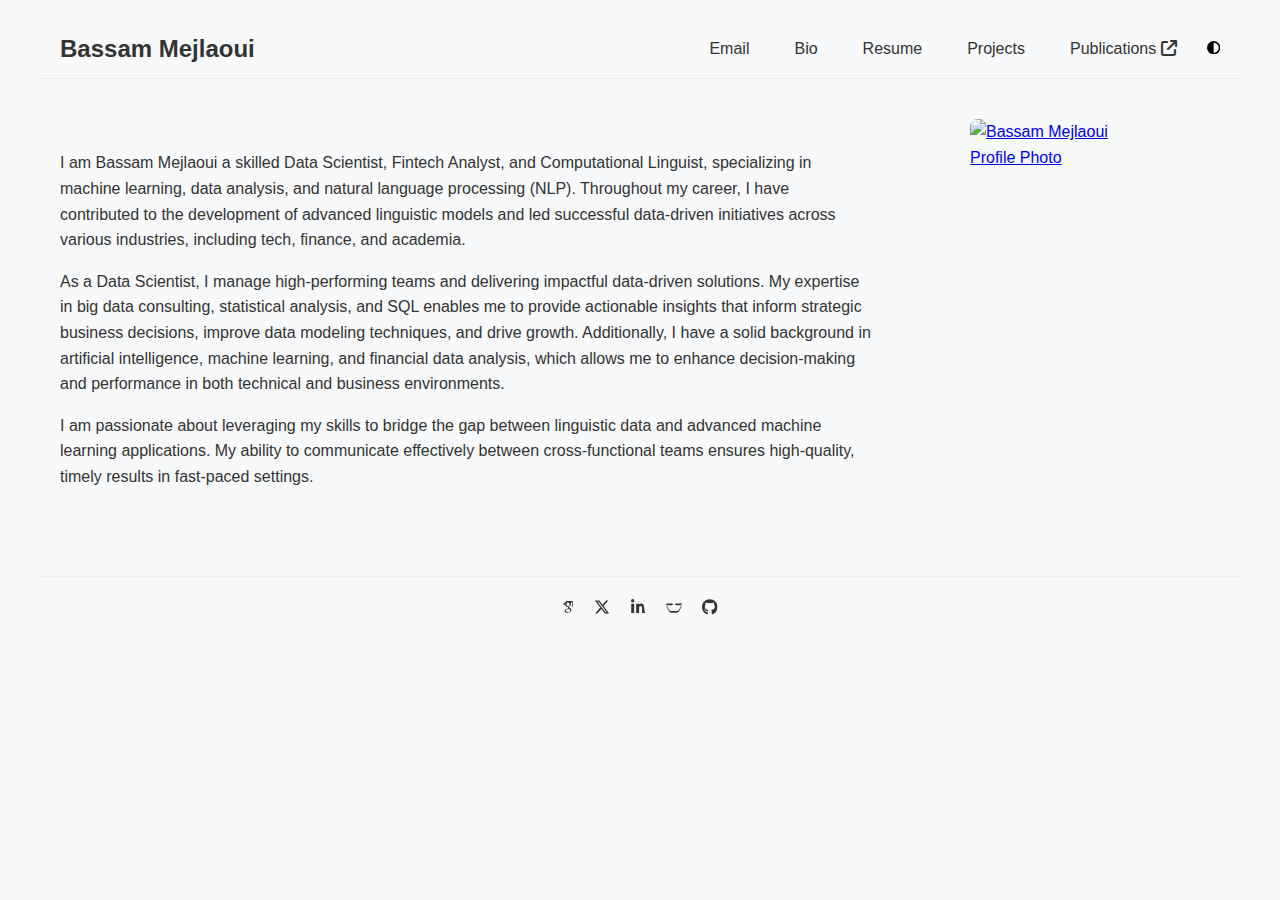
==== bio.html @ 674f1257 "Rename Bio.html to bio.html" ====
<!DOCTYPE html>
<html lang="en" data-theme="light">
<head>
    <meta charset="UTF-8">
    <meta name="viewport" content="width=device-width, initial-scale=1.0">
    <title>Bassam Mejlaoui - Bio</title>
    <link rel="stylesheet" href="stylesheet.css">
    <link rel="icon" type="image/png" href="images/seal_icon.png">
    <link rel="stylesheet" href="https://cdnjs.cloudflare.com/ajax/libs/font-awesome/6.6.0/css/all.min.css">
    <style>
        /* CSS Variables for Light and Dark Mode */
        :root {
            --bg-color: #f8f9fa;
            --text-color: #333;
            --nav-bg: #f8f9fa;
              --highlight-color: #007bff;
        }

        [data-theme="dark"] {
           --bg-color: #1a1a1a;
           --text-color: #e0e0e0;
           --nav-bg: #333;
               --highlight-color: #66b3ff;
        }
        body {
            font-family: sans-serif;
            margin: 0;
              display: flex;
            flex-direction: column;
              min-height: 100vh;
           background-color: var(--bg-color); /* Use the CSS variable */
             color: var(--text-color); /* Use the CSS variable */
               transition: background-color 0.3s, color 0.3s; /* Smooth transition */
        }

       main{
         flex: 1;
        }

        .container {
             max-width: 1200px;
            margin: 0 auto;
            padding: 20px;
        }

        .nav {
              background-color: var(--nav-bg); /* Light background for the nav */
            padding: 10px 20px;
         transition: background-color 0.3s;
        }
        .nav-content {
             display: flex;
             justify-content: space-between;
             align-items: center;
        }
        .nav-title {
            font-size: 1.5em;
            font-weight: bold;
            color: var(--text-color); /* Use the CSS variable */
            text-decoration: none;
            transition: color 0.3s;
        }
           .nav-links {
            display: flex;
            align-items: center;
        }


        .nav-link {
            text-decoration: none;
             color: var(--text-color); /* Use the CSS variable */
              padding: 0 15px;
               transition: color 0.3s;
        }

        .theme-toggle{
           background: none;
           border: none;
          cursor: pointer;
        }

         .content {
            padding: 20px;
            text-align: left;
        }

        .profile {
          display: flex;
          flex-direction: column;
          align-items: center;
        }

        .profile-text {
           text-align: center;
           padding-bottom: 20px;
        }

          .profile-image-link{
           max-width: 200px;
            width: 100%;
            margin-top: 10px;
            display: block;
          }

           .profile-image-link img {
            max-width: 100%;
            height: auto;
            border-radius: 8px;
         }

         .research {
           padding: 20px;
        }

        .footer {
              background-color: var(--nav-bg); /* Light footer background */
            padding: 20px;
            text-align: center;
          margin-top: auto;
            transition: background-color 0.3s;
        }


        .footer-icons{
          display: flex;
          justify-content: center;
          gap: 20px;
        }
          .footer a{
             color: var(--text-color);
        }

           .highlight {
             font-weight: bold;
            color: var(--highlight-color); /* A highlight color */
            transition: color 0.3s;
           }
        /* Responsive styles */
        @media (min-width: 768px) {
            .container {
                padding: 20px 40px;
            }
             .nav-content {
                display: flex;
                justify-content: space-between;
                align-items: center;
            }
           .nav-links {
            display: flex;
            align-items: center;
        }
             .profile{
             flex-direction: row;
               align-items: flex-start;
              gap: 40px;
             }

             .profile-text{
                text-align: left;
                 padding-bottom: 0;
               }

              .profile-image-link{
                margin-top: 0px;
               max-width: 250px;
               }
        }


         @media (max-width: 600px) {
          .nav-links {
           flex-direction: column;
           align-items: flex-start;
          }
          .nav-link {
            padding: 10px 0px;
           }
          .footer-icons {
              flex-direction: column;
              gap: 10px;
          }
          }
    </style>
</head>
<body class="antialiased">
    <main class="container">
        <nav class="nav">
            <div class="nav-content">
                <a href="/" class="nav-title"> Bassam Mejlaoui </a>
                 <div class="nav-links">
                 <a href="mailto:Bassam.mejlaoui@uit.ac.ma" class="nav-link">
                    Email
                 </a>
                <a href="bio.html" class="nav-link">Bio</a>
                <a href="data/BassamMejlaoui-Resume.pdf" class="nav-link">Resume</a>
                </a>
		<a href="https://www.datascienceportfol.io/BassamMejlaoui" class="nav-link">Projects</a>
                <a href="https://medium.com/@bassammejlaoui" target="_blank" class="nav-link">
                    Publications <i class="text-xs fas fa-external-link pl-1"></i>
                </a>
                <button id="theme-toggle" aria-label="Toggle theme"
                        class="theme-toggle">
                    <svg width="1em" height="1em" viewBox="0 0 512 512"
                         class="h-[14px] w-[14px] text-[#1c1c1c] dark:text-[#D4D4D4]" data-icon="fa6-solid:circle-half-stroke">
                        <symbol id="ai:fa6-solid:circle-half-stroke">
                            <path fill="currentColor"
                                  d="M448 256c0-106-86-192-192-192v384c106 0 192-86 192-192M0 256a256 256 0 1 1 512 0a256 256 0 1 1-512 0"/>
                        </symbol>
                        <use xlink:href="#ai:fa6-solid:circle-half-stroke"></use>
                    </svg>
                </button>
              </div>
            </div>
        </nav>
        <section class="content">
            <div class="profile">
              <div class="profile-text">
                   <p style="text-align:center">
                    <p>I am Bassam Mejlaoui a skilled Data Scientist, Fintech Analyst, and Computational Linguist, specializing in machine learning, data analysis, and natural language processing (NLP). Throughout my career, I have contributed to the development of advanced linguistic models and led successful data-driven initiatives across various industries, including tech, finance, and academia.</p>

                    <p>As a  Data Scientist, I manage high-performing teams and delivering impactful data-driven solutions. My expertise in big data consulting, statistical analysis, and SQL enables me to provide actionable insights that inform strategic business decisions, improve data modeling techniques, and drive growth. Additionally, I have a solid background in artificial intelligence, machine learning, and financial data analysis, which allows me to enhance decision-making and performance in both technical and business environments.</p>

                    <p>I am passionate about leveraging my skills to bridge the gap between linguistic data and advanced machine learning applications. My ability to communicate effectively between cross-functional teams ensures high-quality, timely results in fast-paced settings.</p>
                    </p>
                </div>
                 <a href="images/bassammejlaoui.jpg" class="profile-image-link">
                    <img src="images/bassammejlaoui.png" alt="Bassam Mejlaoui Profile Photo">
                 </a>

            </div>
        </section>
         <footer class="footer">
            <div class="footer-icons">
                  <a href="https://scholar.google.com/citations?user=mGORgt4AAAAJ&hl=en" target="_blank"
               rel="noopener noreferrer" >
                <svg width="0.75em" height="1em" viewBox="0 0 384 512"
                     data-icon="academicons:google-scholar">
                    <symbol id="ai:academicons:google-scholar">
                        <path fill="currentColor"
                              d="M343.759 106.662V79.43L363.524 64h-213.89L20.476 176.274h85.656a82 82 0 0 0-.219 6.225c0 20.845 7.22 38.087 21.672 51.861c14.453 13.797 32.252 20.648 53.327 20.648c4.923 0 9.75-.368 14.438-1.024c-2.907 6.5-4.374 12.523-4.374 18.142c0 9.875 4.499 20.43 13.467 31.642c-39.234 2.67-68.061 9.732-86.437 21.163c-10.531 6.5-19 14.704-25.39 24.531c-6.391 9.9-9.578 20.515-9.578 31.962c0 9.648 2.062 18.336 6.219 26.062c4.156 7.726 9.578 14.07 16.312 18.984c6.718 4.968 14.469 9.101 23.219 12.469c8.734 3.344 17.406 5.718 26.061 7.062A167 167 0 0 0 180.555 448c13.469 0 26.953-1.734 40.547-5.187c13.562-3.485 26.28-8.642 38.171-15.493c11.86-6.805 21.515-16.086 28.922-27.718c7.39-11.68 11.094-24.805 11.094-39.336c0-11.016-2.25-21.039-6.75-30.14c-4.468-9.073-9.938-16.542-16.452-22.345c-6.501-5.813-13-11.155-19.516-15.968c-6.5-4.845-12-9.75-16.468-14.813c-4.485-5.046-6.735-10.054-6.735-14.984c0-4.921 1.734-9.672 5.216-14.265c3.455-4.61 7.674-9.048 12.61-13.306c4.937-4.25 9.875-8.968 14.796-14.133c4.922-5.147 9.141-11.827 12.61-20.008c3.485-8.18 5.203-17.445 5.203-27.757c0-13.453-2.547-24.46-7.547-33.314c-.594-1.022-1.218-1.803-1.875-3.022l56.907-46.672v17.119c-7.393.93-6.624 5.345-6.624 10.635V245.96c0 5.958 4.875 10.834 10.834 10.834h3.989c5.958 0 10.833-4.875 10.833-10.834V117.293c0-5.277.778-9.688-6.561-10.63m-107.36 222.48c1.14.75 3.704 2.78 7.718 6.038c4.05 3.243 6.797 5.695 8.266 7.414a444 444 0 0 1 6.376 7.547c2.813 3.375 4.718 6.304 5.718 8.734q1.5 3.717 3.047 8.946a38.3 38.3 0 0 1 1.485 10.562c0 17.048-6.564 29.68-19.656 37.859c-13.125 8.18-28.767 12.274-46.938 12.274c-9.187 0-18.203-1.093-27.063-3.196c-8.843-2.116-17.311-5.336-25.39-9.601c-8.078-4.258-14.577-10.204-19.5-17.797c-4.938-7.64-7.407-16.415-7.407-26.25c0-10.32 2.797-19.29 8.422-26.906c5.594-7.625 12.938-13.391 22.032-17.315c9.063-3.946 18.25-6.742 27.562-8.398a158 158 0 0 1 28.438-2.555c4.47 0 7.936.25 10.405.696c.455.219 3.032 2.07 7.735 5.563c4.704 3.462 7.625 5.595 8.75 6.384zm-3.359-100.579c-7.406 8.86-17.734 13.288-30.953 13.288c-11.86 0-22.298-4.764-31.266-14.312c-9-9.523-15.422-20.328-19.344-32.43c-3.937-12.109-5.906-23.984-5.906-35.648q.002-20.54 10.781-34.976c7.187-9.65 17.5-14.485 30.938-14.485c11.875 0 22.374 5.038 31.437 15.157c9.094 10.085 15.61 21.413 19.517 33.968c3.922 12.54 5.873 24.53 5.873 35.984c0 13.446-3.702 24.61-11.076 33.454z" />
                    </symbol>
                    <use xlink:href="#ai:academicons:google-scholar"></use>
                </svg>
            </a>
             <a href="https://x.com/bassamejlaoui" target="_blank" rel="noopener noreferrer">
                <svg width="1em" height="1em" viewBox="0 0 512 512"
                     data-icon="fa6-brands:x-twitter">
                    <symbol id="ai:fa6-brands:x-twitter">
                        <path fill="currentColor"
                              d="M389.2 48h70.6L305.6 224.2L487 464H345L233.7 318.6L106.5 464H35.8l164.9-188.5L26.8 48h145.6l100.5 132.9zm-24.8 373.8h39.1L151.1 88h-42z"/>
                    </symbol>
                    <use xlink:href="#ai:fa6-brands:x-twitter"></use>
                </svg>
            </a>
             <a href="https://www.linkedin.com/in/bassam-mejlaoui/" target="_blank" rel="noopener noreferrer">
                <svg width="1em" height="1em" viewBox="0 0 448 512" data-icon="fa6-brands:linkedin">
                    <symbol id="ai:fa6-brands:linkedin">
                        <path fill="currentColor" d="M100.28 448H7.4V148.9h92.88zM53.79 108.1C24.09 108.1 0 83.5 0 53.8a53.79 53.79 0 0 1 107.58 0c0 29.7-24.1 54.3-53.79 54.3zM447.9 448h-92.8V302.4c0-34.7-.7-79.2-48.29-79.2-48.29 0-48.29 45.4-48.29 79.2V448h-92.8V148.9h92.8v26.1c12.3-14.4 35.5-35 67.8-35 48.8 0 85 32.1 85 85.1z"/>
                    </symbol>
                    <use xlink:href="#ai:fa6-brands:linkedin"></use>
                </svg>
            </a>
		                 <a href="https://leetcode.com/u/Basmej/" target="_blank" rel="noopener noreferrer">
                 <svg width="1em" height="1em" viewBox="0 0 512 512" data-icon="fa6-solid:code">
                   <symbol id="ai:fa6-solid:code"><path fill="currentColor" d="M498 197.7L414.6 341.8c-14.3 24.8-40.6 39.9-68.3 39.9H165.7c-27.7 0-54-15.1-68.3-39.9L14 197.7c-14.5-25.1-1.8-57.2 28.5-57.2H186.6c9.6 0 19.1 4.6 25.5 12.4l13.2 16.2-13.2 16.2c-6.4 7.7-15.9 12.4-25.5 12.4H48.2c-30.3 0-43 32.1-28.5 57.2l83.4 144.1c13.6 23.6 38.7 37.6 64.2 37.6h179.1c25.4 0 50.5-14 64.2-37.6l83.4-144.1c14.5-25.1 1.8-57.2-28.5-57.2H325.4c-9.6 0-19.1-4.6-25.5-12.4l-13.2-16.2 13.2-16.2c6.4-7.7 15.9-12.4 25.5-12.4h138.4c30.3 0 43-32.1 28.5-57.2z"/></symbol>
                 <use xlink:href="#ai:fa6-solid:code"></use>
                  </svg>
                </a>
            </a>
              <a href="https://github.com/bassamejlaoui" target="_blank" rel="noopener noreferrer">
                <svg width="0.97em" height="1em" viewBox="0 0 496 512"
                     data-icon="fa6-brands:github">
                    <symbol id="ai:fa6-brands:github">
                        <path fill="currentColor"
                              d="M165.9 397.4c0 2-2.3 3.6-5.2 3.6c-3.3.3-5.6-1.3-5.6-3.6c0-2 2.3-3.6 5.2-3.6c3-.3 5.6 1.3 5.6 3.6m-31.1-4.5c-.7 2 1.3 4.3 4.3 4.9c2.6 1 5.6 0 6.2-2s-1.3-4.3-4.3-5.2c-2.6-.7-5.5.3-6.2 2.3m44.2-1.7c-2.9.7-4.9 2.6-4.6 4.9c.3 2 2.9 3.3 5.9 2.6c2.9-.7 4.9-2.6 4.6-4.6c-.3-1.9-3-3.2-5.9-2.9M244.8 8C106.1 8 0 113.3 0 252c0 110.9 69.8 205.8 169.5 239.2c12.8 2.3 17.3-5.6 17.3-12.1c0-6.2-.3-40.4-.3-61.4c0 0-70 15-84.7-29.8c0 0-11.4-29.1-27.8-36.6c0 0-22.9-15.7 1.6-15.4c0 0 24.9 2 38.6 25.8c21.9 38.6 58.6 27.5 72.9 20.9c2.3-16 8.8-27.1 16-33.7c-55.9-6.2-112.3-14.3-112.3-110.5c0-27.5 7.6-41.3 23.6-58.9c-2.6-6.5-11.1-33.3 2.6-67.9c20.9-6.5 69 27 69 27c20-5.6 41.5-8.5 62.8-8.5s42.8 2.9 62.8 8.5c0 0 48.1-33.6 69-27c13.7 34.7 5.2 61.4 2.6 67.9c16 17.7 25.8 31.5 25.8 58.9c0 96.5-58.9 104.2-114.8 110.5c9.2 7.9 17 22.9 17 46.4c0 33.7-.3 75.4-.3 83.6c0 6.5 4.6 14.4 17.3 12.1C428.2 457.8 496 362.9 496 252C496 113.3 383.5 8 244.8 8M97.2 352.9c-1.3 1-1 3.3.7 5.2c1.6 1.6 3.9 2.3 5.2 1c1.3-1 1-3.3-.7-5.2c-1.6-1.6-3.9-2.3-5.2-1m-10.8-8.1c-.7 1.3.3 2.9 2.3 3.9c1.6 1 3.6.7 4.3-.7c.7-1.3-.3-2.9-2.3-3.9c-2-.6-3.6-.3-4.3.7m32.4 35.6c-1.6 1.3-1 4.3 1.3 6.2c2.3 2.3 5.2 2.6 6.5 1c1.3-1.3.7-4.3-1.3-6.2c-2.2-2.3-5.2-2.6-6.5-1m-11.4-14.7c-1.6 1-1.6 3.6 0 5.9s4.3 3.3 5.6 2.3c1.6-1.3 1.6-3.9 0-6.2c-1.4-2.3-4-3.3-5.6-2"/>
                    </symbol>
                    <use xlink:href="#ai:fa6-brands:github"></use>
                </svg>
            </a>
              </div>
       </footer>
    </main>
    <script>
        function setTheme(theme) {
            document.documentElement.setAttribute("data-theme", theme);
        }

        function toggleTheme() {
            const currentTheme = document.documentElement.getAttribute("data-theme");
            const newTheme = currentTheme === "dark" ? "light" : "dark";
            setTheme(newTheme);
        }

        document.addEventListener("astro:page-load", () => {
            document
                .getElementById("theme-toggle")
                .addEventListener("click", toggleTheme);
        });
    </script>
</body>
</html>
---- stylesheet.css ----
/* Global Styles */
body {
    font-family: sans-serif;
    line-height: 1.6;
    margin: 0;
    padding: 0;
    color: #1c1c1c;
    background-color: #fff; /* Light background color */
    display: flex;
    flex-direction: column;
    min-height: 100vh;
}
name {
    font-size: 2em;
    font-weight: bold;
}

/* Container */
.container {
    max-width: 640px;
    width: 100%;
    padding: 20px;
    margin: 20px auto;
    flex: 1; /* To push footer to the bottom */
}

/* Navigation Bar */
.nav {
    padding: 10px 0;
    margin-bottom: 20px;
    border-bottom: 1px solid #eee;
}

.nav-content {
    display: flex;
    justify-content: space-between;
    align-items: center;
}

.nav-title {
    font-size: 1.5em;
    font-weight: bold;
    text-decoration: none;
    color: #1c1c1c; /* Title color */
}
.nav-links {
    display: flex;
    align-items: center;
    gap: 15px;
}

.nav-link {
    text-decoration: none;
    color: #007bff;
     transition: all 0.3s ease;
     white-space: nowrap;

}
.nav-link:hover {
     text-decoration: underline;
}
.theme-toggle {
    background: none;
    border: none;
    cursor: pointer;
    padding: 0;
    transition: opacity 0.3s ease;
}

.theme-toggle:hover {
   opacity: 0.9;
}
/* Content Section */
.content {
    margin-bottom: 20px;
}

/* Profile Section */
.profile {
    display: flex;
  justify-content: space-between;
    align-items: center;
  text-align:left;
  margin-bottom: 15px;

}
.profile-text{
  width: 70%;
    margin: 15px 0;
}
.profile-image-link {
    float: right;
  margin-left: 15px;
}

.profile-image-link img {
    border-radius: 50%; /* To create the circle effect */
    object-fit: cover;
    width: 160px;
    height: 160px;
    display: block; /* removes the margin at bottom of the image */
      transition: transform 0.3s ease;

}

.profile-image-link:hover img {
    transform: scale(1.1); /* Apply a scaling transformation on hover */
}


/* Research Section */
.research {
    margin-bottom: 20px;
}
h2, heading {
    text-align: center;
    font-size: 2em;
     margin-bottom: 20px;
}

.highlight {
    font-weight: bold;
    color: #007bff; /* Highlight color, you can change this */
}

.papertitle {
    font-size: 1.2em;
    font-weight: bold;
}
  .Currently Working On {
        margin-bottom: 20px;
 }
/* Footer Styles */
.footer {
    text-align: right;
    padding: 10px 0;
    border-top: 1px solid #eee;
    margin-top: 20px;
}
.footer-icons {
    display: flex;
    justify-content: flex-end;
     gap: 10px;
}
.footer-icons a {
    color: #007bff;
}

/* Dark mode styles */
[data-theme="dark"] body {
    color: #D4D4D4;
    background-color: #121212; /* Dark background color */
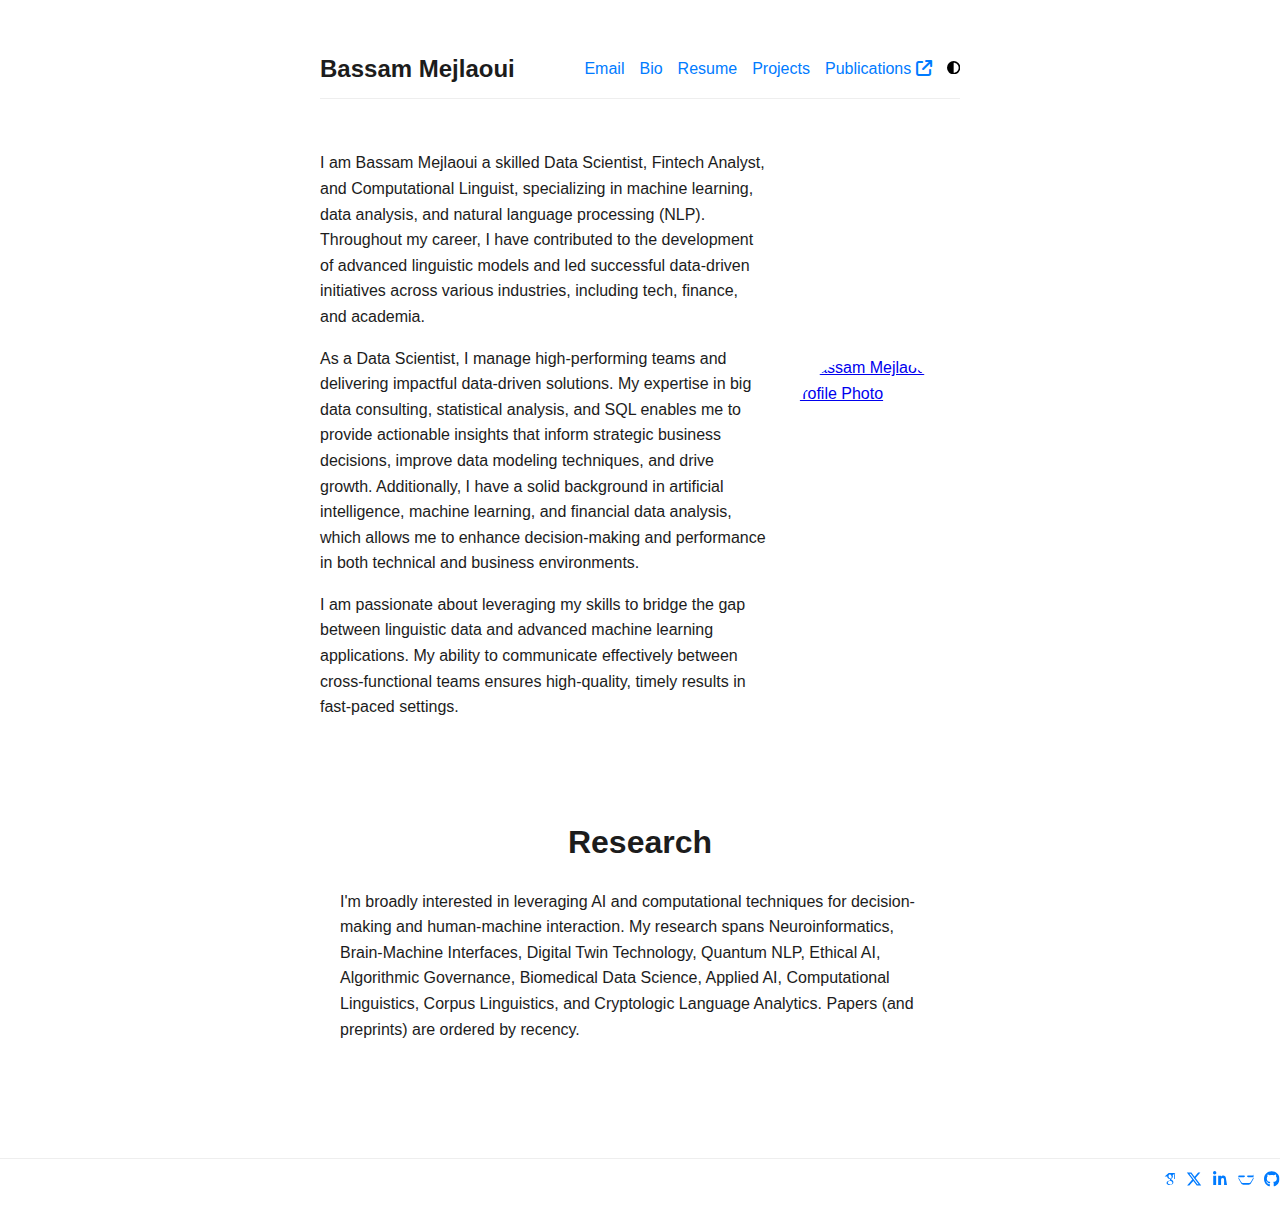
==== commit 2d66e6a1: "Update bio.html" ====
--- a/bio.html
+++ b/bio.html
@@ -7,180 +7,11 @@
     <link rel="stylesheet" href="stylesheet.css">
     <link rel="icon" type="image/png" href="images/seal_icon.png">
     <link rel="stylesheet" href="https://cdnjs.cloudflare.com/ajax/libs/font-awesome/6.6.0/css/all.min.css">
-    <style>
-        /* CSS Variables for Light and Dark Mode */
-        :root {
-            --bg-color: #f8f9fa;
-            --text-color: #333;
-            --nav-bg: #f8f9fa;
-              --highlight-color: #007bff;
-        }
-
-        [data-theme="dark"] {
-           --bg-color: #1a1a1a;
-           --text-color: #e0e0e0;
-           --nav-bg: #333;
-               --highlight-color: #66b3ff;
-        }
-        body {
-            font-family: sans-serif;
-            margin: 0;
-              display: flex;
-            flex-direction: column;
-              min-height: 100vh;
-           background-color: var(--bg-color); /* Use the CSS variable */
-             color: var(--text-color); /* Use the CSS variable */
-               transition: background-color 0.3s, color 0.3s; /* Smooth transition */
-        }
-
-       main{
-         flex: 1;
-        }
-
-        .container {
-             max-width: 1200px;
-            margin: 0 auto;
-            padding: 20px;
-        }
-
-        .nav {
-              background-color: var(--nav-bg); /* Light background for the nav */
-            padding: 10px 20px;
-         transition: background-color 0.3s;
-        }
-        .nav-content {
-             display: flex;
-             justify-content: space-between;
-             align-items: center;
-        }
-        .nav-title {
-            font-size: 1.5em;
-            font-weight: bold;
-            color: var(--text-color); /* Use the CSS variable */
-            text-decoration: none;
-            transition: color 0.3s;
-        }
-           .nav-links {
-            display: flex;
-            align-items: center;
-        }
-
-
-        .nav-link {
-            text-decoration: none;
-             color: var(--text-color); /* Use the CSS variable */
-              padding: 0 15px;
-               transition: color 0.3s;
-        }
-
-        .theme-toggle{
-           background: none;
-           border: none;
-          cursor: pointer;
-        }
-
-         .content {
-            padding: 20px;
-            text-align: left;
-        }
-
-        .profile {
-          display: flex;
-          flex-direction: column;
-          align-items: center;
-        }
-
-        .profile-text {
-           text-align: center;
-           padding-bottom: 20px;
-        }
-
-          .profile-image-link{
-           max-width: 200px;
-            width: 100%;
-            margin-top: 10px;
-            display: block;
-          }
-
-           .profile-image-link img {
-            max-width: 100%;
-            height: auto;
-            border-radius: 8px;
-         }
-
-         .research {
-           padding: 20px;
-        }
-
-        .footer {
-              background-color: var(--nav-bg); /* Light footer background */
-            padding: 20px;
-            text-align: center;
-          margin-top: auto;
-            transition: background-color 0.3s;
-        }
-
-
-        .footer-icons{
-          display: flex;
-          justify-content: center;
-          gap: 20px;
-        }
-          .footer a{
-             color: var(--text-color);
-        }
-
-           .highlight {
-             font-weight: bold;
-            color: var(--highlight-color); /* A highlight color */
-            transition: color 0.3s;
-           }
-        /* Responsive styles */
-        @media (min-width: 768px) {
-            .container {
-                padding: 20px 40px;
-            }
-             .nav-content {
-                display: flex;
-                justify-content: space-between;
-                align-items: center;
-            }
-           .nav-links {
-            display: flex;
-            align-items: center;
-        }
-             .profile{
-             flex-direction: row;
-               align-items: flex-start;
-              gap: 40px;
-             }
-
-             .profile-text{
-                text-align: left;
-                 padding-bottom: 0;
-               }
-
-              .profile-image-link{
-                margin-top: 0px;
-               max-width: 250px;
-               }
-        }
-
-
-         @media (max-width: 600px) {
-          .nav-links {
-           flex-direction: column;
-           align-items: flex-start;
-          }
-          .nav-link {
-            padding: 10px 0px;
-           }
-          .footer-icons {
-              flex-direction: column;
-              gap: 10px;
-          }
-          }
-    </style>
+      <style>
+      .research{
+       padding: 20px;
+      }
+      </style>
 </head>
 <body class="antialiased">
     <main class="container">
@@ -194,7 +25,7 @@
                 <a href="bio.html" class="nav-link">Bio</a>
                 <a href="data/BassamMejlaoui-Resume.pdf" class="nav-link">Resume</a>
                 </a>
-		<a href="https://www.datascienceportfol.io/BassamMejlaoui" class="nav-link">Projects</a>
+		        <a href="https://www.datascienceportfol.io/BassamMejlaoui" class="nav-link">Projects</a>
                 <a href="https://medium.com/@bassammejlaoui" target="_blank" class="nav-link">
                     Publications <i class="text-xs fas fa-external-link pl-1"></i>
                 </a>
@@ -215,21 +46,34 @@
         <section class="content">
             <div class="profile">
               <div class="profile-text">
-                   <p style="text-align:center">
-                    <p>I am Bassam Mejlaoui a skilled Data Scientist, Fintech Analyst, and Computational Linguist, specializing in machine learning, data analysis, and natural language processing (NLP). Throughout my career, I have contributed to the development of advanced linguistic models and led successful data-driven initiatives across various industries, including tech, finance, and academia.</p>
-
-                    <p>As a  Data Scientist, I manage high-performing teams and delivering impactful data-driven solutions. My expertise in big data consulting, statistical analysis, and SQL enables me to provide actionable insights that inform strategic business decisions, improve data modeling techniques, and drive growth. Additionally, I have a solid background in artificial intelligence, machine learning, and financial data analysis, which allows me to enhance decision-making and performance in both technical and business environments.</p>
-
-                    <p>I am passionate about leveraging my skills to bridge the gap between linguistic data and advanced machine learning applications. My ability to communicate effectively between cross-functional teams ensures high-quality, timely results in fast-paced settings.</p>
+                    <p style="text-align:center">
+                     <p>
+                         I am Bassam Mejlaoui a skilled Data Scientist, Fintech Analyst, and Computational Linguist, specializing in machine learning, data analysis, and natural language processing (NLP). Throughout my career, I have contributed to the development of advanced linguistic models and led successful data-driven initiatives across various industries, including tech, finance, and academia.
                     </p>
-                </div>
+                    <p>
+                     As a  Data Scientist, I manage high-performing teams and delivering impactful data-driven solutions. My expertise in big data consulting, statistical analysis, and SQL enables me to provide actionable insights that inform strategic business decisions, improve data modeling techniques, and drive growth. Additionally, I have a solid background in artificial intelligence, machine learning, and financial data analysis, which allows me to enhance decision-making and performance in both technical and business environments.
+                  </p>
+                     <p>
+                      I am passionate about leveraging my skills to bridge the gap between linguistic data and advanced machine learning applications. My ability to communicate effectively between cross-functional teams ensures high-quality, timely results in fast-paced settings.
+                  </p>
+                </p>
+                 </div>
                  <a href="images/bassammejlaoui.jpg" class="profile-image-link">
                     <img src="images/bassammejlaoui.png" alt="Bassam Mejlaoui Profile Photo">
-                 </a>
-
-            </div>
+                   </a>
+                  </p>
+                </div>
         </section>
-         <footer class="footer">
+          <section class="content">
+              <div class="research">
+                  <h2>Research</h2>
+                   <p>
+                        I'm broadly interested in leveraging AI and computational techniques for decision-making and human-machine interaction. My research spans Neuroinformatics, Brain-Machine Interfaces, Digital Twin Technology, Quantum NLP, Ethical AI, Algorithmic Governance, Biomedical Data Science, Applied AI, Computational Linguistics, Corpus Linguistics, and Cryptologic Language Analytics. Papers (and preprints) are ordered by recency.
+                   </p>
+             </div>
+          </section>
+    </main>
+        <footer class="footer">
             <div class="footer-icons">
                   <a href="https://scholar.google.com/citations?user=mGORgt4AAAAJ&hl=en" target="_blank"
                rel="noopener noreferrer" >
@@ -282,7 +126,7 @@
     </main>
     <script>
         function setTheme(theme) {
-            document.documentElement.setAttribute("data-theme", theme);
+            document.dispatchEvent(new CustomEvent("set-theme", {detail: theme}));
         }
 
         function toggleTheme() {
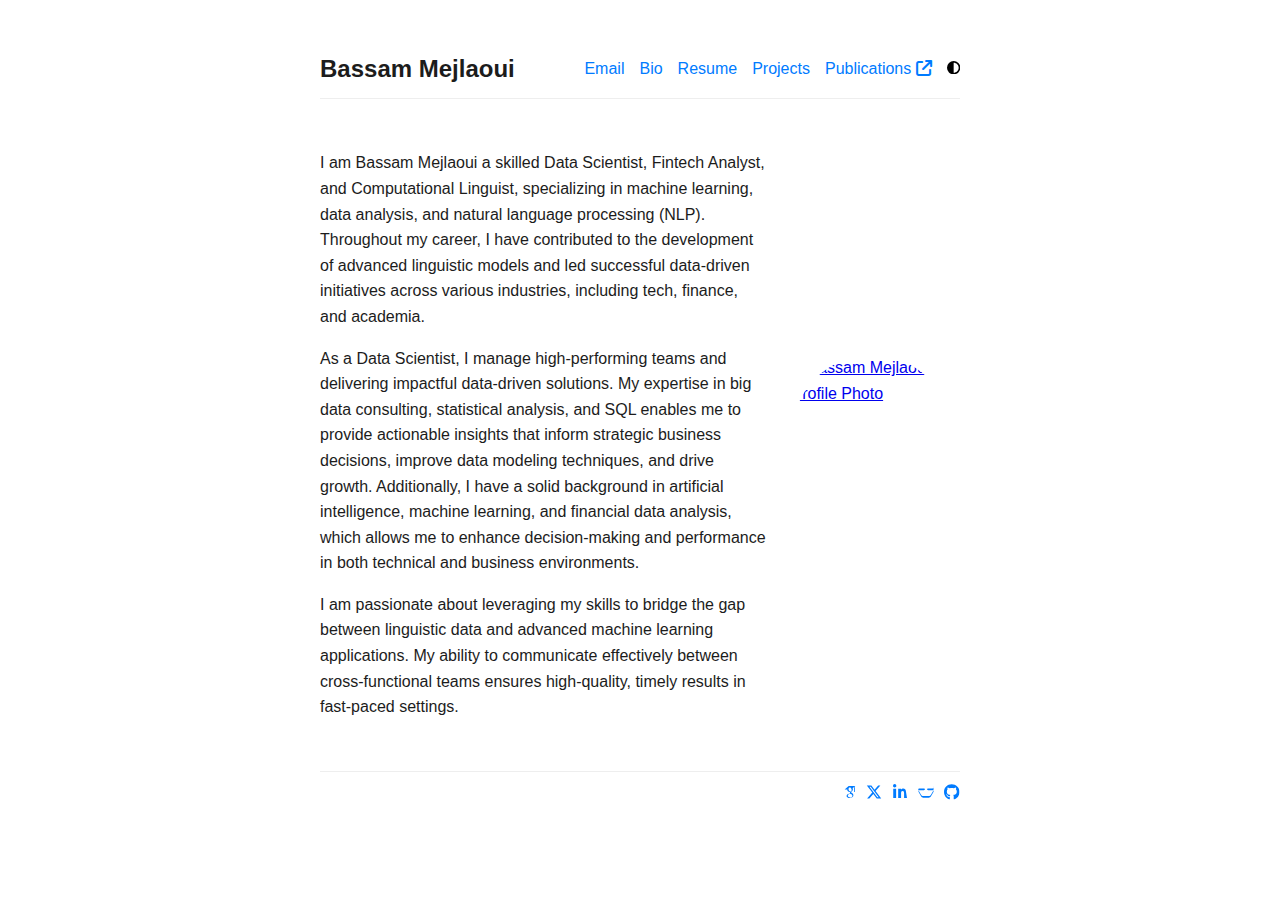
==== commit f01730f1: "Update bio.html" ====
--- a/bio.html
+++ b/bio.html
@@ -63,21 +63,12 @@
                    </a>
                   </p>
                 </div>
-        </section>
-          <section class="content">
-              <div class="research">
-                  <h2>Research</h2>
-                   <p>
-                        I'm broadly interested in leveraging AI and computational techniques for decision-making and human-machine interaction. My research spans Neuroinformatics, Brain-Machine Interfaces, Digital Twin Technology, Quantum NLP, Ethical AI, Algorithmic Governance, Biomedical Data Science, Applied AI, Computational Linguistics, Corpus Linguistics, and Cryptologic Language Analytics. Papers (and preprints) are ordered by recency.
-                   </p>
-             </div>
-          </section>
-    </main>
+ </section>
         <footer class="footer">
             <div class="footer-icons">
                   <a href="https://scholar.google.com/citations?user=mGORgt4AAAAJ&hl=en" target="_blank"
                rel="noopener noreferrer" >
-                <svg width="0.75em" height="1em" viewBox="0 0 384 512"
+                <svg width="0.75em" height="1em" viewBox="0 0 384 512" 
                      data-icon="academicons:google-scholar">
                     <symbol id="ai:academicons:google-scholar">
                         <path fill="currentColor"
